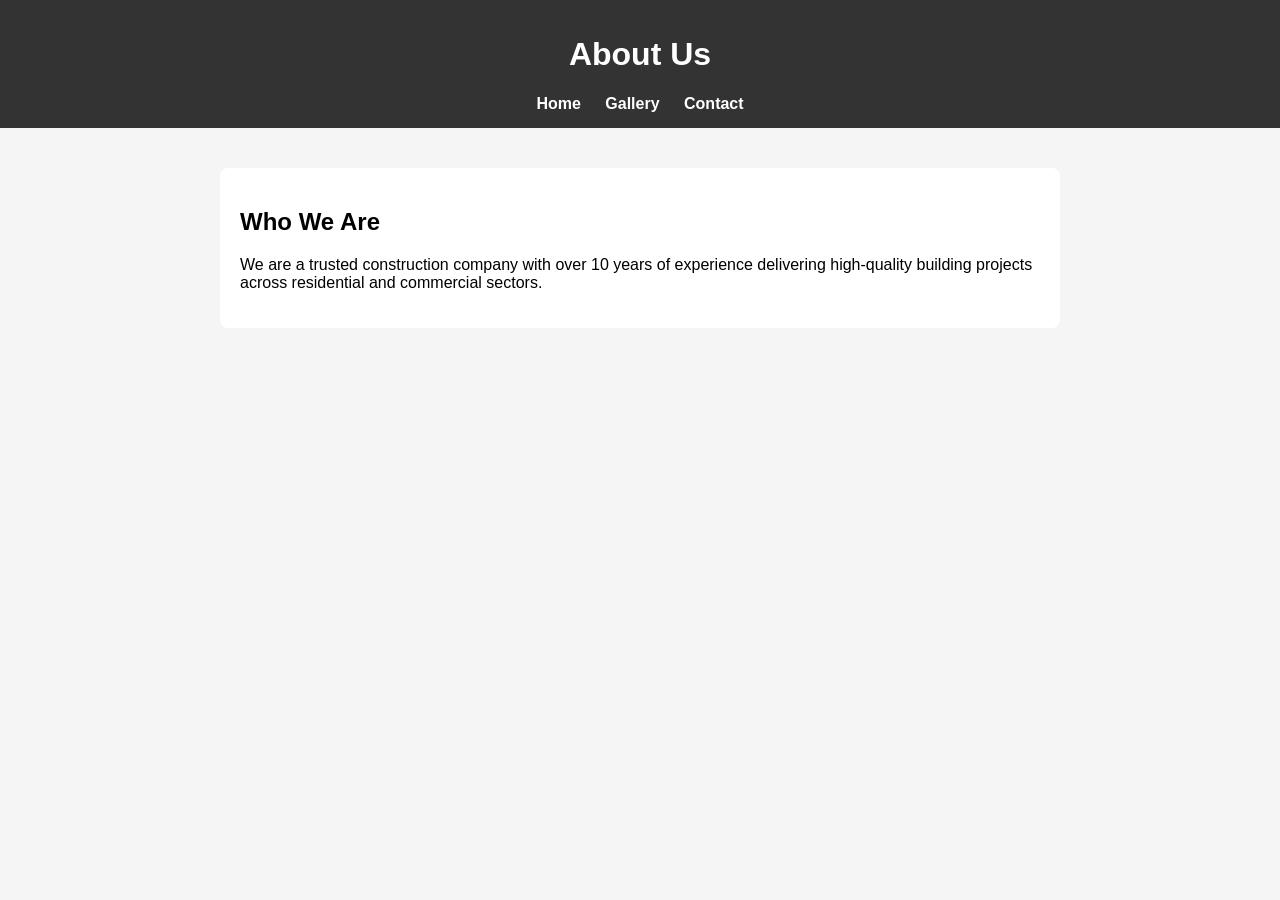
==== about.html @ 427f7944 "Initial construction website" ====
<!DOCTYPE html>
<html lang="en">
<head>
    <meta charset="UTF-8">
    <meta name="viewport" content="width=device-width, initial-scale=1.0">
    <title>About Us</title>
    <link rel="stylesheet" href="styles.css">
</head>
<body>

<header>
    <h1>About Us</h1>
    <nav>
        <a href="index.html">Home</a>
        <a href="gallery.html">Gallery</a>
        <a href="contact.html">Contact</a>
    </nav>
</header>

<section class="content">
    <h2>Who We Are</h2>
    <p>
        We are a trusted construction company with over 10 years of experience 
        delivering high‑quality building projects across residential and commercial sectors.
    </p>
</section>

</body>
</html>
---- styles.css ----
body {
    margin: 0;
    font-family: Arial, sans-serif;
    background: #f5f5f5;
}

header {
    background: #333;
    color: white;
    padding: 15px;
    text-align: center;
}

nav a {
    color: white;
    margin: 0 10px;
    text-decoration: none;
    font-weight: bold;
}

.hero {
    padding: 60px;
    text-align: center;
    background: #ddd;
}

.content {
    max-width: 800px;
    margin: 40px auto;
    padding: 20px;
    background: white;
    border-radius: 8px;
}

.gallery {
    display: flex;
    gap: 10px;
    padding: 20px;
    justify-content: center;
}

.gallery img {
    width: 30%;
    border-radius: 6px;
}
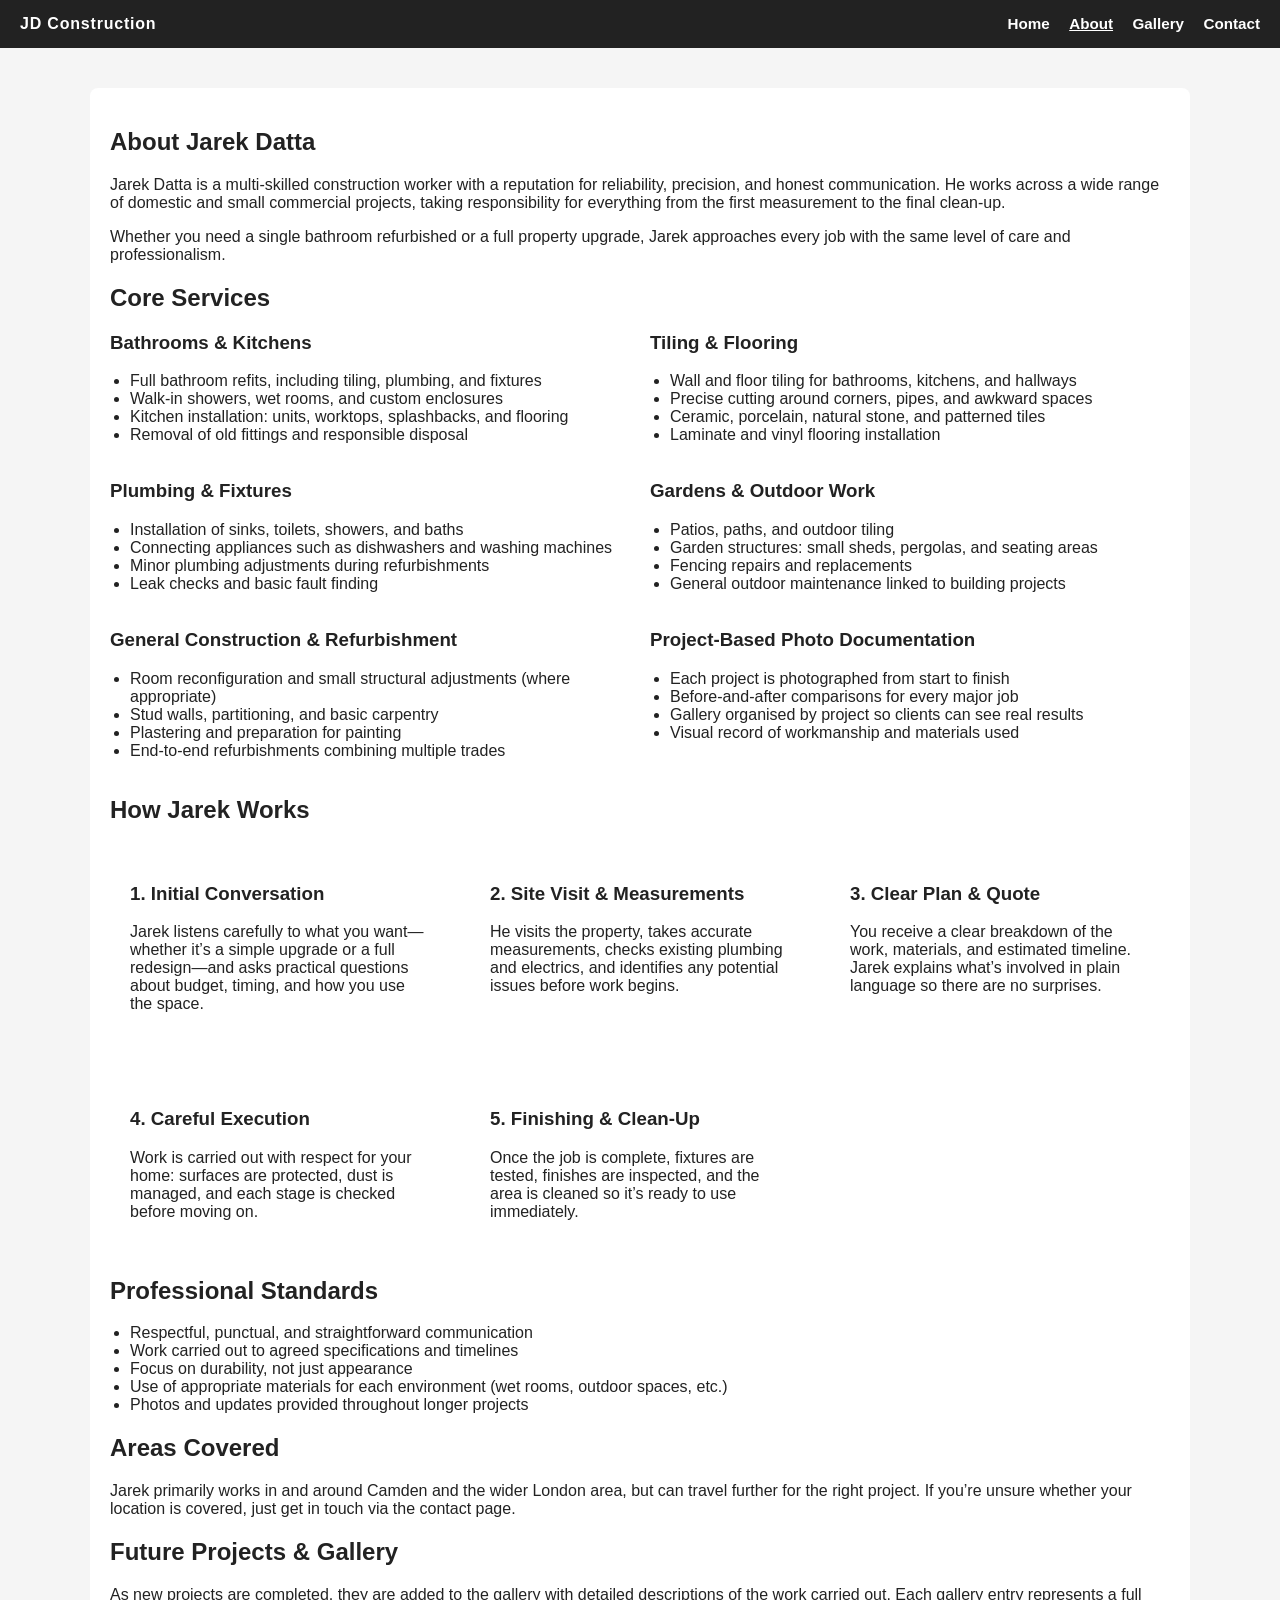
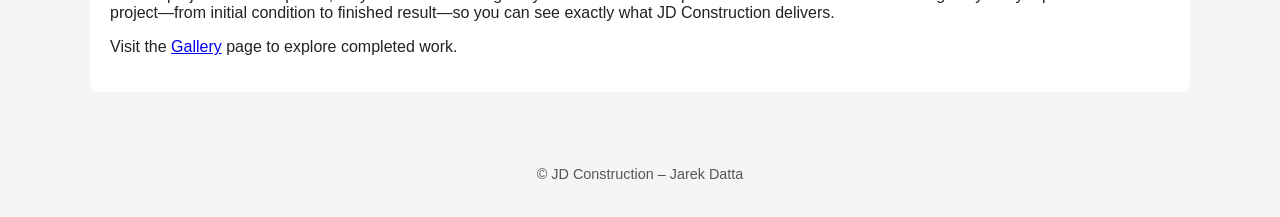
==== commit 1c55ba8f: "Update commit" ====
--- a/about.html
+++ b/about.html
@@ -3,27 +3,183 @@
 <head>
     <meta charset="UTF-8">
     <meta name="viewport" content="width=device-width, initial-scale=1.0">
-    <title>About Us</title>
+    <title>JD Construction – About Jarek Datta</title>
     <link rel="stylesheet" href="styles.css">
 </head>
 <body>
 
 <header>
-    <h1>About Us</h1>
+    <div class="logo">JD Construction</div>
     <nav>
         <a href="index.html">Home</a>
+        <a href="about.html" class="active">About</a>
         <a href="gallery.html">Gallery</a>
         <a href="contact.html">Contact</a>
     </nav>
 </header>
 
-<section class="content">
-    <h2>Who We Are</h2>
-    <p>
-        We are a trusted construction company with over 10 years of experience 
-        delivering high‑quality building projects across residential and commercial sectors.
-    </p>
-</section>
+<main class="content wide">
+    <section>
+        <h1>About Jarek Datta</h1>
+        <p>
+            Jarek Datta is a multi‑skilled construction worker with a reputation for
+            reliability, precision, and honest communication. He works across a wide
+            range of domestic and small commercial projects, taking responsibility for
+            everything from the first measurement to the final clean‑up.
+        </p>
+        <p>
+            Whether you need a single bathroom refurbished or a full property upgrade,
+            Jarek approaches every job with the same level of care and professionalism.
+        </p>
+    </section>
+
+    <section>
+        <h2>Core Services</h2>
+        <div class="two-column">
+            <div>
+                <h3>Bathrooms & Kitchens</h3>
+                <ul>
+                    <li>Full bathroom refits, including tiling, plumbing, and fixtures</li>
+                    <li>Walk‑in showers, wet rooms, and custom enclosures</li>
+                    <li>Kitchen installation: units, worktops, splashbacks, and flooring</li>
+                    <li>Removal of old fittings and responsible disposal</li>
+                </ul>
+            </div>
+            <div>
+                <h3>Tiling & Flooring</h3>
+                <ul>
+                    <li>Wall and floor tiling for bathrooms, kitchens, and hallways</li>
+                    <li>Precise cutting around corners, pipes, and awkward spaces</li>
+                    <li>Ceramic, porcelain, natural stone, and patterned tiles</li>
+                    <li>Laminate and vinyl flooring installation</li>
+                </ul>
+            </div>
+        </div>
+
+        <div class="two-column">
+            <div>
+                <h3>Plumbing & Fixtures</h3>
+                <ul>
+                    <li>Installation of sinks, toilets, showers, and baths</li>
+                    <li>Connecting appliances such as dishwashers and washing machines</li>
+                    <li>Minor plumbing adjustments during refurbishments</li>
+                    <li>Leak checks and basic fault finding</li>
+                </ul>
+            </div>
+            <div>
+                <h3>Gardens & Outdoor Work</h3>
+                <ul>
+                    <li>Patios, paths, and outdoor tiling</li>
+                    <li>Garden structures: small sheds, pergolas, and seating areas</li>
+                    <li>Fencing repairs and replacements</li>
+                    <li>General outdoor maintenance linked to building projects</li>
+                </ul>
+            </div>
+        </div>
+
+        <div class="two-column">
+            <div>
+                <h3>General Construction & Refurbishment</h3>
+                <ul>
+                    <li>Room reconfiguration and small structural adjustments (where appropriate)</li>
+                    <li>Stud walls, partitioning, and basic carpentry</li>
+                    <li>Plastering and preparation for painting</li>
+                    <li>End‑to‑end refurbishments combining multiple trades</li>
+                </ul>
+            </div>
+            <div>
+                <h3>Project‑Based Photo Documentation</h3>
+                <ul>
+                    <li>Each project is photographed from start to finish</li>
+                    <li>Before‑and‑after comparisons for every major job</li>
+                    <li>Gallery organised by project so clients can see real results</li>
+                    <li>Visual record of workmanship and materials used</li>
+                </ul>
+            </div>
+        </div>
+    </section>
+
+    <section>
+        <h2>How Jarek Works</h2>
+        <div class="process">
+            <div class="process-step">
+                <h3>1. Initial Conversation</h3>
+                <p>
+                    Jarek listens carefully to what you want—whether it’s a simple upgrade
+                    or a full redesign—and asks practical questions about budget, timing,
+                    and how you use the space.
+                </p>
+            </div>
+            <div class="process-step">
+                <h3>2. Site Visit & Measurements</h3>
+                <p>
+                    He visits the property, takes accurate measurements, checks existing
+                    plumbing and electrics, and identifies any potential issues before work
+                    begins.
+                </p>
+            </div>
+            <div class="process-step">
+                <h3>3. Clear Plan & Quote</h3>
+                <p>
+                    You receive a clear breakdown of the work, materials, and estimated
+                    timeline. Jarek explains what’s involved in plain language so there are
+                    no surprises.
+                </p>
+            </div>
+            <div class="process-step">
+                <h3>4. Careful Execution</h3>
+                <p>
+                    Work is carried out with respect for your home: surfaces are protected,
+                    dust is managed, and each stage is checked before moving on.
+                </p>
+            </div>
+            <div class="process-step">
+                <h3>5. Finishing & Clean‑Up</h3>
+                <p>
+                    Once the job is complete, fixtures are tested, finishes are inspected,
+                    and the area is cleaned so it’s ready to use immediately.
+                </p>
+            </div>
+        </div>
+    </section>
+
+    <section>
+        <h2>Professional Standards</h2>
+        <ul class="bullet-list">
+            <li>Respectful, punctual, and straightforward communication</li>
+            <li>Work carried out to agreed specifications and timelines</li>
+            <li>Focus on durability, not just appearance</li>
+            <li>Use of appropriate materials for each environment (wet rooms, outdoor spaces, etc.)</li>
+            <li>Photos and updates provided throughout longer projects</li>
+        </ul>
+    </section>
+
+    <section>
+        <h2>Areas Covered</h2>
+        <p>
+            Jarek primarily works in and around Camden and the wider London area, but
+            can travel further for the right project. If you’re unsure whether your
+            location is covered, just get in touch via the contact page.
+        </p>
+    </section>
+
+    <section>
+        <h2>Future Projects & Gallery</h2>
+        <p>
+            As new projects are completed, they are added to the gallery with detailed
+            descriptions of the work carried out. Each gallery entry represents a full
+            project—from initial condition to finished result—so you can see exactly
+            what JD Construction delivers.
+        </p>
+        <p>
+            Visit the <a href="gallery.html">Gallery</a> page to explore completed work.
+        </p>
+    </section>
+</main>
+
+<footer>
+    <p>&copy; JD Construction – Jarek Datta</p>
+</footer>
 
 </body>
 </html>
--- a/styles.css
+++ b/styles.css
@@ -1,45 +1,183 @@
+/* Base */
+
+* {
+    box-sizing: border-box;
+}
+
 body {
     margin: 0;
     font-family: Arial, sans-serif;
     background: #f5f5f5;
+    color: #222;
 }
 
+/* Header & Navigation */
+
 header {
-    background: #333;
-    color: white;
-    padding: 15px;
-    text-align: center;
+    background: #222;
+    color: #fff;
+    padding: 15px 20px;
+    display: flex;
+    align-items: center;
+    justify-content: space-between;
+}
+
+.logo {
+    font-weight: bold;
+    letter-spacing: 0.05em;
 }
 
 nav a {
-    color: white;
-    margin: 0 10px;
+    color: #fff;
+    margin-left: 15px;
     text-decoration: none;
     font-weight: bold;
+    font-size: 0.95rem;
 }
 
+nav a.active,
+nav a:hover {
+    text-decoration: underline;
+}
+
+/* Hero */
+
 .hero {
-    padding: 60px;
+    padding: 60px 20px;
     text-align: center;
     background: #ddd;
 }
 
-.content {
-    max-width: 800px;
-    margin: 40px auto;
+.hero h1 {
+    margin-bottom: 15px;
+}
+
+.hero p {
+    max-width: 700px;
+    margin: 0 auto 20px;
+}
+
+.btn {
+    display: inline-block;
+    padding: 10px 20px;
+    background: #222;
+    color: #fff;
+    text-decoration: none;
+    border-radius: 4px;
+    font-weight: bold;
+}
+
+/* Intro section */
+
+.intro {
+    padding: 40px 20px;
+    max-width: 1000px;
+    margin: 0 auto;
+}
+
+.intro-grid {
+    display: grid;
+    grid-template-columns: repeat(auto-fit, minmax(260px, 1fr));
+    gap: 20px;
+    margin-top: 20px;
+}
+
+.intro-item {
+    background: #fff;
     padding: 20px;
-    background: white;
     border-radius: 8px;
 }
 
-.gallery {
+/* Content layout */
+
+.content {
+    max-width: 900px;
+    margin: 40px auto;
+    padding: 20px;
+    background: #fff;
+    border-radius: 8px;
+}
+
+.content.wide {
+    max-width: 1100px;
+}
+
+/* Two-column sections */
+
+.two-column {
+    display: grid;
+    grid-template-columns: repeat(auto-fit, minmax(260px, 1fr));
+    gap: 20px;
+    margin-top: 20px;
+}
+
+.two-column h3 {
+    margin-top: 0;
+}
+
+/* Lists */
+
+ul {
+    padding-left: 20px;
+}
+
+.bullet-list {
+    padding-left: 20px;
+}
+
+/* Process steps */
+
+.process {
+    display: grid;
+    grid-template-columns: repeat(auto-fit, minmax(260px, 1fr));
+    gap: 20px;
+    margin-top: 20px;
+}
+
+.process-step {
+    background: #fff;
+    padding: 20px;
+    border-radius: 8px;
+}
+
+/* Gallery */
+
+.gallery-grid {
+    display: grid;
+    grid-template-columns: repeat(auto-fit, minmax(280px, 1fr));
+    gap: 25px;
+    margin-top: 20px;
+}
+
+.project {
+    background: #fff;
+    padding: 20px;
+    border-radius: 8px;
+}
+
+.project-images {
     display: flex;
     gap: 10px;
-    padding: 20px;
-    justify-content: center;
+    margin-bottom: 10px;
 }
 
-.gallery img {
-    width: 30%;
+.project-images img {
+    width: 50%;
     border-radius: 6px;
+    object-fit: cover;
 }
+
+/* Contact */
+
+.contact-details p {
+    margin: 5px 0;
+}
+
+/* Footer */
+
+footer {
+    text-align: center;
+    padding: 20px;
+    font-size: 0.9rem;
+    color: #555;
+}
